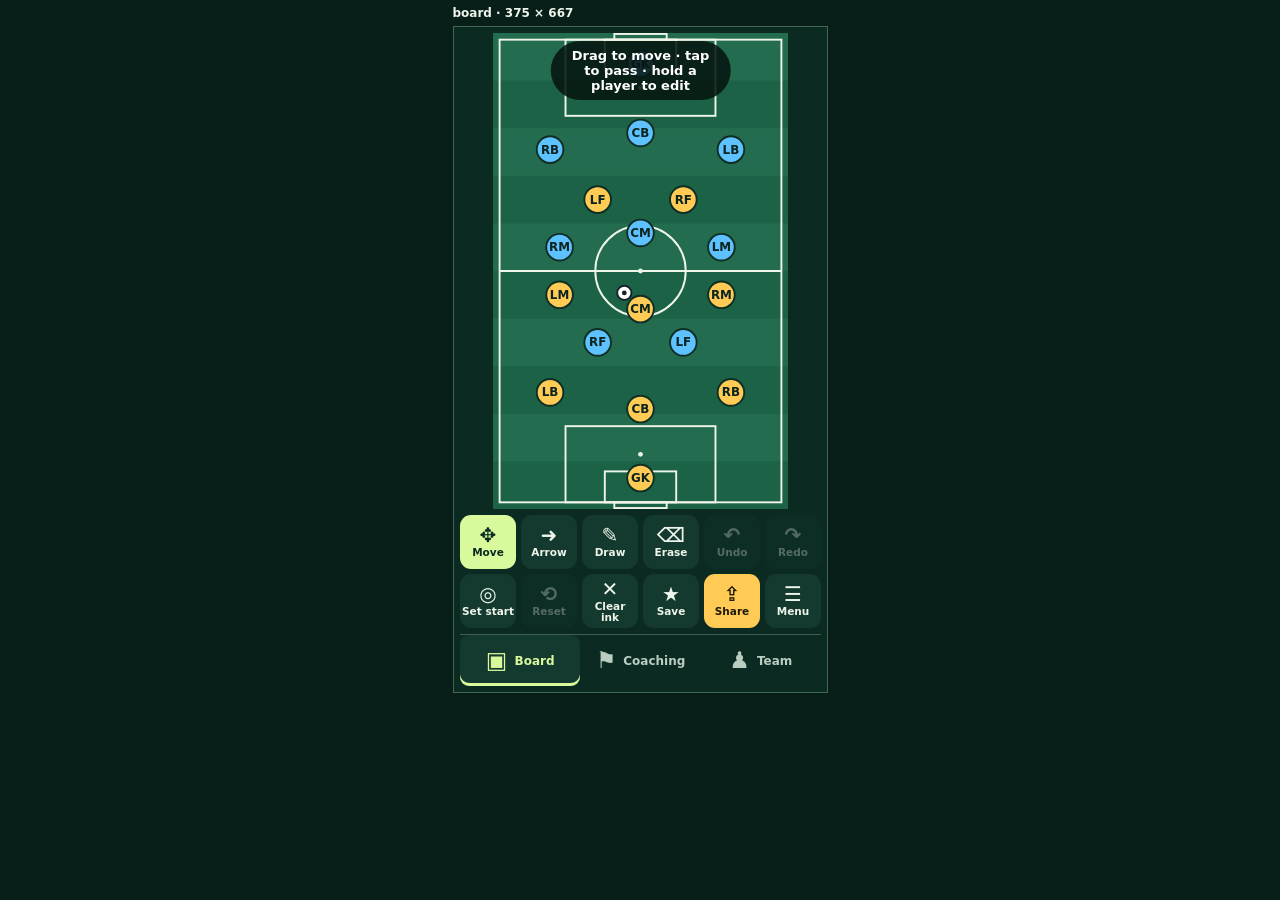
==== tests/fixtures/responsive.html @ 7d69e5b2 "Publish v0.5 with sourced coaching and team workspaces Add Board, Coaching and Team navigation; five" ====
<!doctype html>
<meta charset="utf-8">
<title>Sideline responsive verification</title>
<style>
  * { box-sizing: border-box; } body { margin: 0; background: #071e19; color: #eef5ea; font: 15px system-ui; display: grid; justify-content: center; gap: 6px; padding: 6px; }
  h1 { margin: 0; font-size: 12px; } p { display: none; } iframe { border: 1px solid #416654; background: #0b2a22; transform-origin: top left; position: absolute; }
</style>
<h1 id="title"></h1><p>Desktop browser viewport check</p><div id="frame-wrapper" style="position:relative"><iframe id="preview" title="Sideline viewport"></iframe></div>
<script>
  const params = new URLSearchParams(location.search);
  const sizes = { phone: [375, 667], landscape: [667, 375], tablet: [1024, 768] };
  const size = sizes[params.get("size")] || sizes.phone;
  const view = ["board", "coaching", "team"].includes(params.get("view")) ? params.get("view") : "board";
  document.getElementById("title").textContent = `${view} · ${size[0]} × ${size[1]}`;
  const frame = document.getElementById("preview"); frame.width = size[0]; frame.height = size[1]; frame.src = `../../?preview=1#${view}`;
  const scale = Math.min(1, (innerWidth - 16) / size[0], (innerHeight - 36) / size[1]);
  frame.style.transform = `scale(${scale})`;
  const wrapper = document.getElementById("frame-wrapper"); wrapper.style.width = `${size[0] * scale}px`; wrapper.style.height = `${size[1] * scale}px`;
</script>
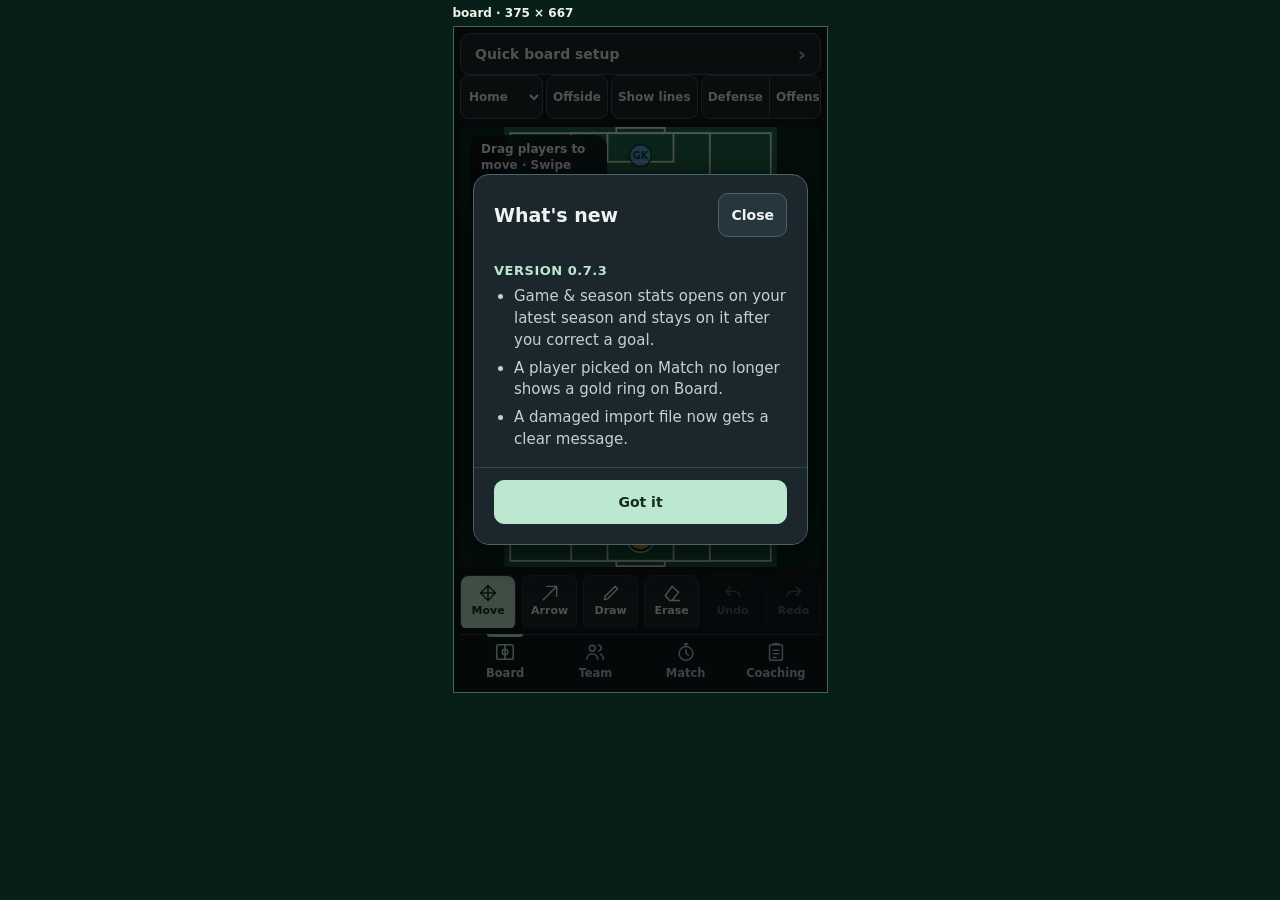
==== commit 3dbb7c17: "Release 0.7.3: stats open on the latest season, Match ring stays off Board, cleanup Remove dead code" ====
--- a/tests/fixtures/responsive.html
+++ b/tests/fixtures/responsive.html
@@ -10,7 +10,7 @@
   const params = new URLSearchParams(location.search);
   const sizes = { phone: [375, 667], landscape: [667, 375], tablet: [1024, 768] };
   const size = sizes[params.get("size")] || sizes.phone;
-  const view = ["board", "coaching", "team"].includes(params.get("view")) ? params.get("view") : "board";
+  const view = ["board", "team", "match", "coaching"].includes(params.get("view")) ? params.get("view") : "board";
   document.getElementById("title").textContent = `${view} · ${size[0]} × ${size[1]}`;
   const frame = document.getElementById("preview"); frame.width = size[0]; frame.height = size[1]; frame.src = `../../?preview=1#${view}`;
   const scale = Math.min(1, (innerWidth - 16) / size[0], (innerHeight - 36) / size[1]);
